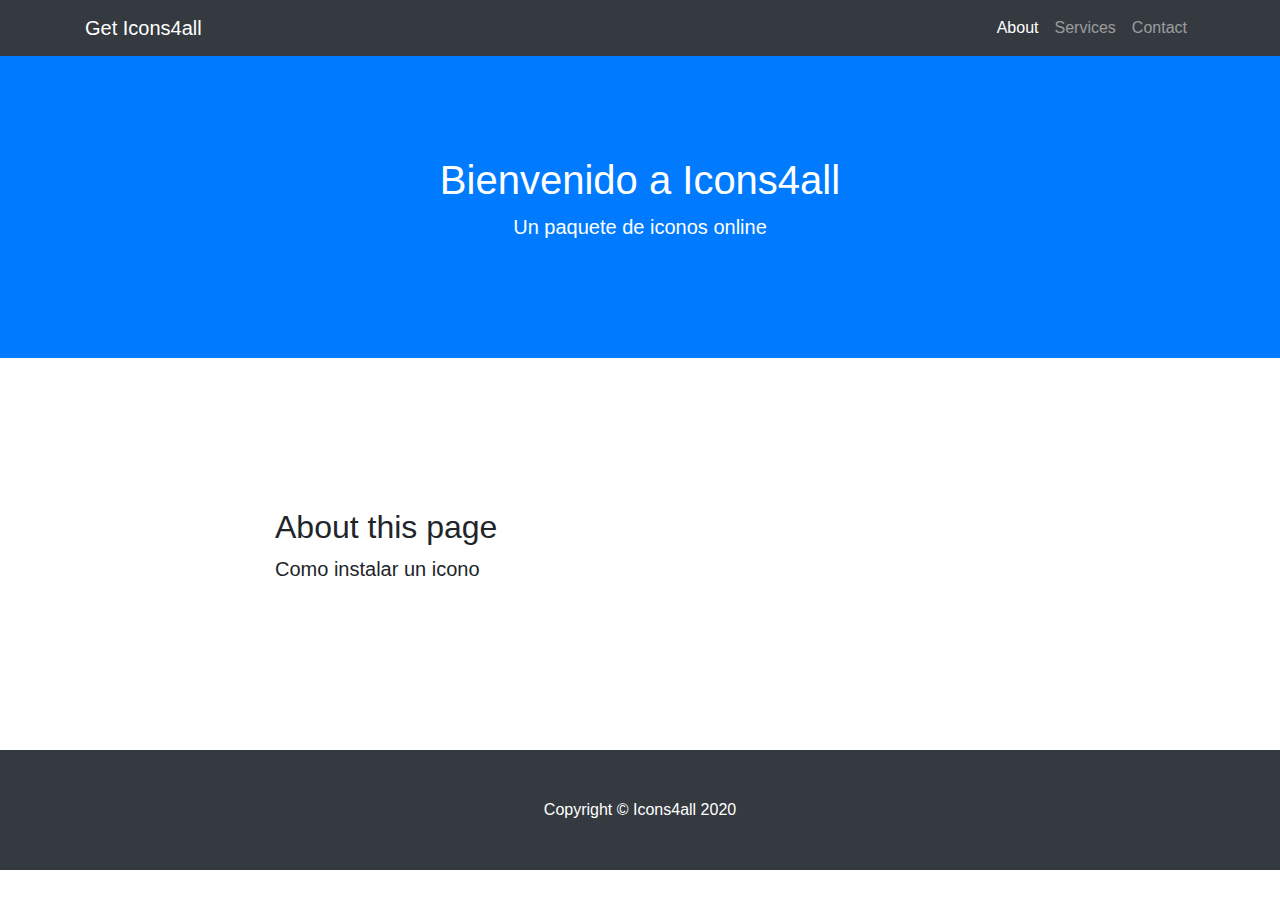
==== index.html @ ceb6196c "Initial commit" ====
<!DOCTYPE html>
<html lang="en">

<head>

  <meta charset="utf-8">
  <meta name="viewport" content="width=device-width, initial-scale=1, shrink-to-fit=no">
  <meta name="description" content="">
  <meta name="author" content="">

  <title>Get Icons4all</title>

  <!-- Bootstrap core CSS -->
  <link href="vendor/bootstrap/css/bootstrap.min.css" rel="stylesheet">

  <!-- Custom styles for this template -->
  <link href="css/scrolling-nav.css" rel="stylesheet">

</head>

<body id="page-top">

  <!-- Navigation -->
  <nav class="navbar navbar-expand-lg navbar-dark bg-dark fixed-top" id="mainNav">
    <div class="container">
      <a class="navbar-brand js-scroll-trigger" href="#page-top">Get Icons4all</a>
      <button class="navbar-toggler" type="button" data-toggle="collapse" data-target="#navbarResponsive" aria-controls="navbarResponsive" aria-expanded="false" aria-label="Toggle navigation">
        <span class="navbar-toggler-icon"></span>
      </button>
      <div class="collapse navbar-collapse" id="navbarResponsive">
        <ul class="navbar-nav ml-auto">
          <li class="nav-item">
            <a class="nav-link js-scroll-trigger" href="#about">About</a>
          </li>
          <li class="nav-item">
            <a class="nav-link js-scroll-trigger" href="#services">Services</a>
          </li>
          <li class="nav-item">
            <a class="nav-link js-scroll-trigger" href="#contact">Contact</a>
          </li>
        </ul>
      </div>
    </div>
  </nav>

  <header class="bg-primary text-white">
    <div class="container text-center">
      <h1>Bienvenido a  Icons4all</h1>
      <p class="lead">Un paquete de iconos online</p>
    </div>
  </header>

  <section id="about">
    <div class="container">
      <div class="row">
        <div class="col-lg-8 mx-auto">
          <h2>About this page</h2>
          <p class="lead">Como instalar un icono</p>

        </div>
      </div>
    </div>
  </section>


  <!-- Footer -->
  <footer class="py-5 bg-dark">
    <div class="container">
      <p class="m-0 text-center text-white">Copyright &copy; Icons4all 2020</p>
    </div>
    <!-- /.container -->
  </footer>

  <!-- Bootstrap core JavaScript -->
  <script src="vendor/jquery/jquery.min.js"></script>
  <script src="vendor/bootstrap/js/bootstrap.bundle.min.js"></script>

  <!-- Plugin JavaScript -->
  <script src="vendor/jquery-easing/jquery.easing.min.js"></script>

  <!-- Custom JavaScript for this theme -->
  <script src="js/scrolling-nav.js"></script>

</body>

</html>
---- css/scrolling-nav.css ----
/*!
 * Start Bootstrap - Scrolling Nav (https://startbootstrap.com/templates/scrolling-nav)
 * Copyright 2013-2020 Start Bootstrap
 * Licensed under MIT (https://github.com/StartBootstrap/startbootstrap-scrolling-nav/blob/master/LICENSE)
 */
header {
  padding: 156px 0 100px;
}

section {
  padding: 150px 0;
}
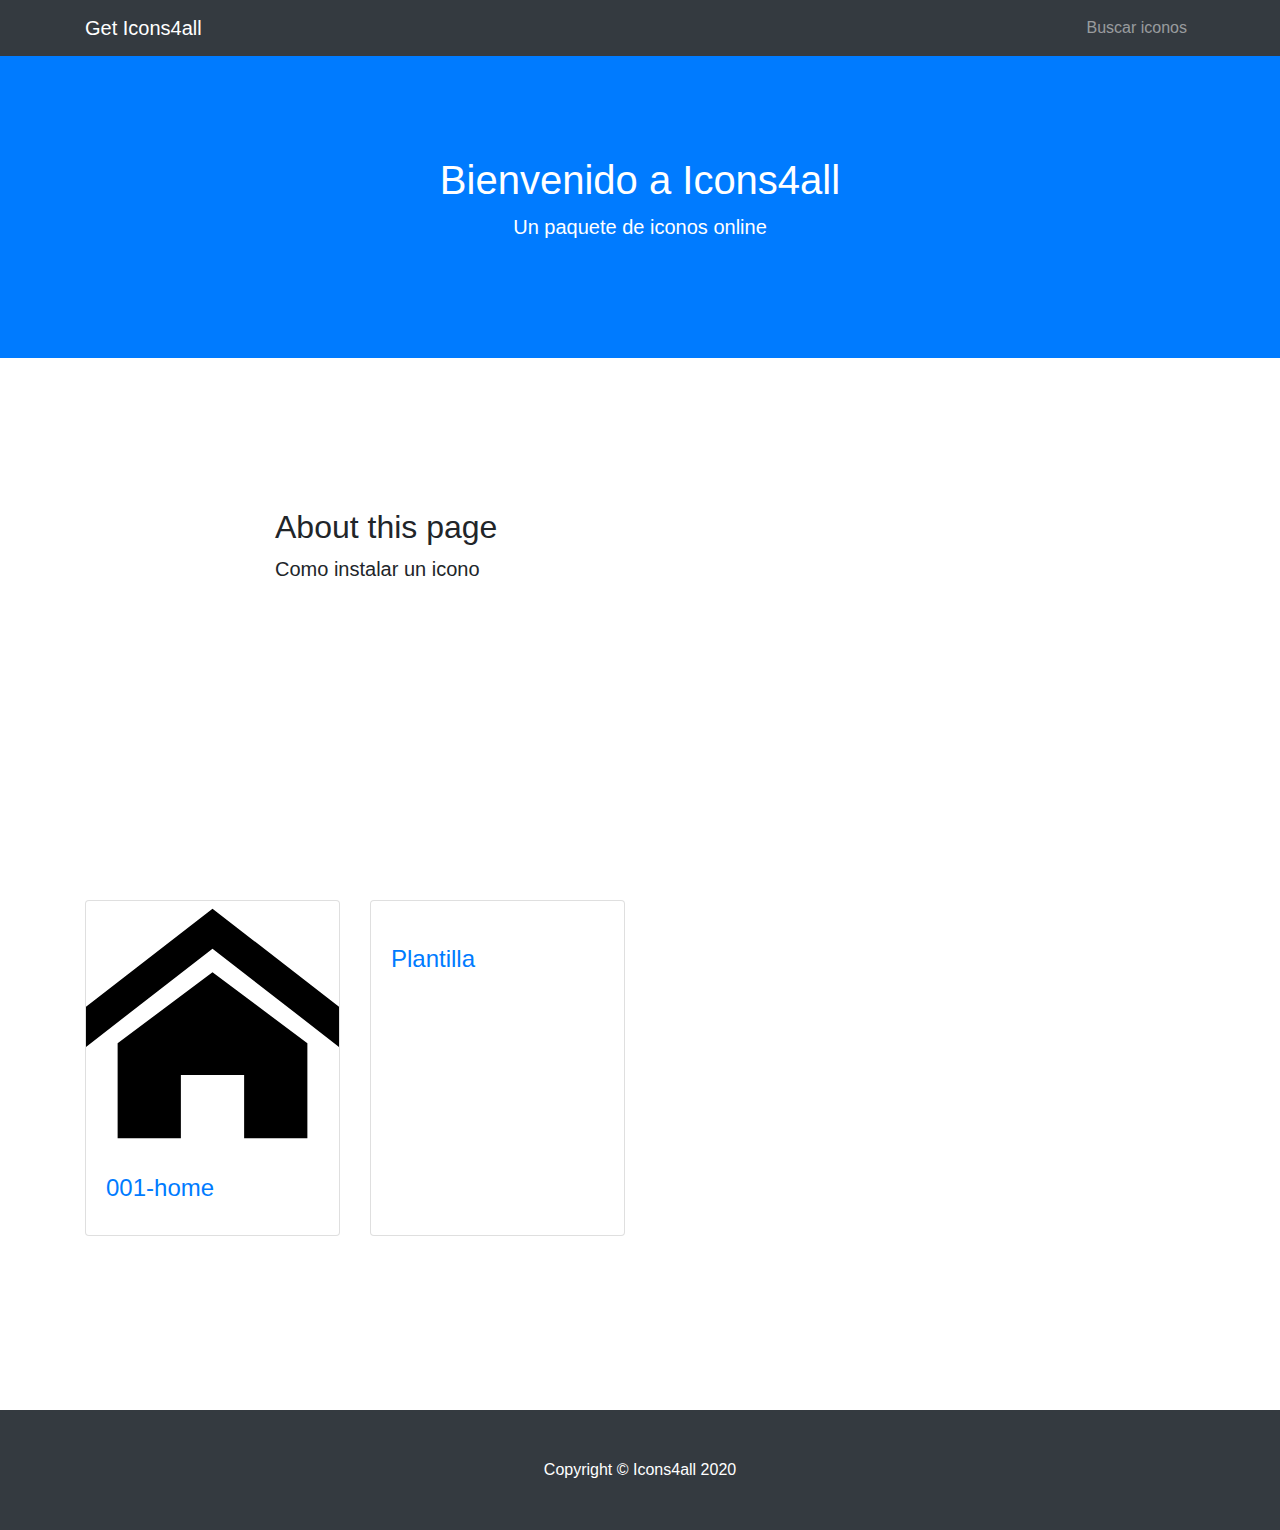
==== commit 1c4f1324: "Version 2 final" ====
--- a/index.html
+++ b/index.html
@@ -23,20 +23,14 @@
   <!-- Navigation -->
   <nav class="navbar navbar-expand-lg navbar-dark bg-dark fixed-top" id="mainNav">
     <div class="container">
-      <a class="navbar-brand js-scroll-trigger" href="#page-top">Get Icons4all</a>
+      <a class="navbar-brand js-scroll-trigger" href="index.html">Get Icons4all</a>
       <button class="navbar-toggler" type="button" data-toggle="collapse" data-target="#navbarResponsive" aria-controls="navbarResponsive" aria-expanded="false" aria-label="Toggle navigation">
         <span class="navbar-toggler-icon"></span>
       </button>
       <div class="collapse navbar-collapse" id="navbarResponsive">
         <ul class="navbar-nav ml-auto">
           <li class="nav-item">
-            <a class="nav-link js-scroll-trigger" href="#about">About</a>
-          </li>
-          <li class="nav-item">
-            <a class="nav-link js-scroll-trigger" href="#services">Services</a>
-          </li>
-          <li class="nav-item">
-            <a class="nav-link js-scroll-trigger" href="#contact">Contact</a>
+            <a class="nav-link js-scroll-trigger" href="/index.html#about">Buscar iconos</a>
           </li>
         </ul>
       </div>
@@ -61,6 +55,38 @@
       </div>
     </div>
   </section>
+  <section>
+<!-- Page Content -->
+<div class="container">
+
+  <div class="row">
+    <div class="col-lg-3 col-md-4 col-sm-6 mb-4">
+      <div class="card h-100">
+        <a href="/open/001.html"><img class="card-img-top" src="/icons/Icons4all/pack1/001-home.svg" alt=""></a>
+        <div class="card-body">
+          <h4 class="card-title">
+            <a href="/open/001.html">001-home</a>
+          </h4>
+        </div>
+      </div>
+    </div>
+    <div class="col-lg-3 col-md-4 col-sm-6 mb-4">
+      <div class="card h-100">
+        <a href="#"><img class="card-img-top" src="http://placehold.it/700x400" alt=""></a>
+        <div class="card-body">
+          <h4 class="card-title">
+            <a href="#">Plantilla</a>
+          </h4>
+        </div>
+      </div>
+    </div>
+    </div>
+  </div>
+  <!-- /.row -->
+
+</div>
+<!-- /.container -->
+  </section>
 
 
   <!-- Footer -->
--- a/css/scrolling-nav.css
+++ b/css/scrolling-nav.css
@@ -10,3 +10,7 @@
 section {
   padding: 150px 0;
 }
+.iconoabrir{
+  text-align: center;
+  vertical-align: middle;
+}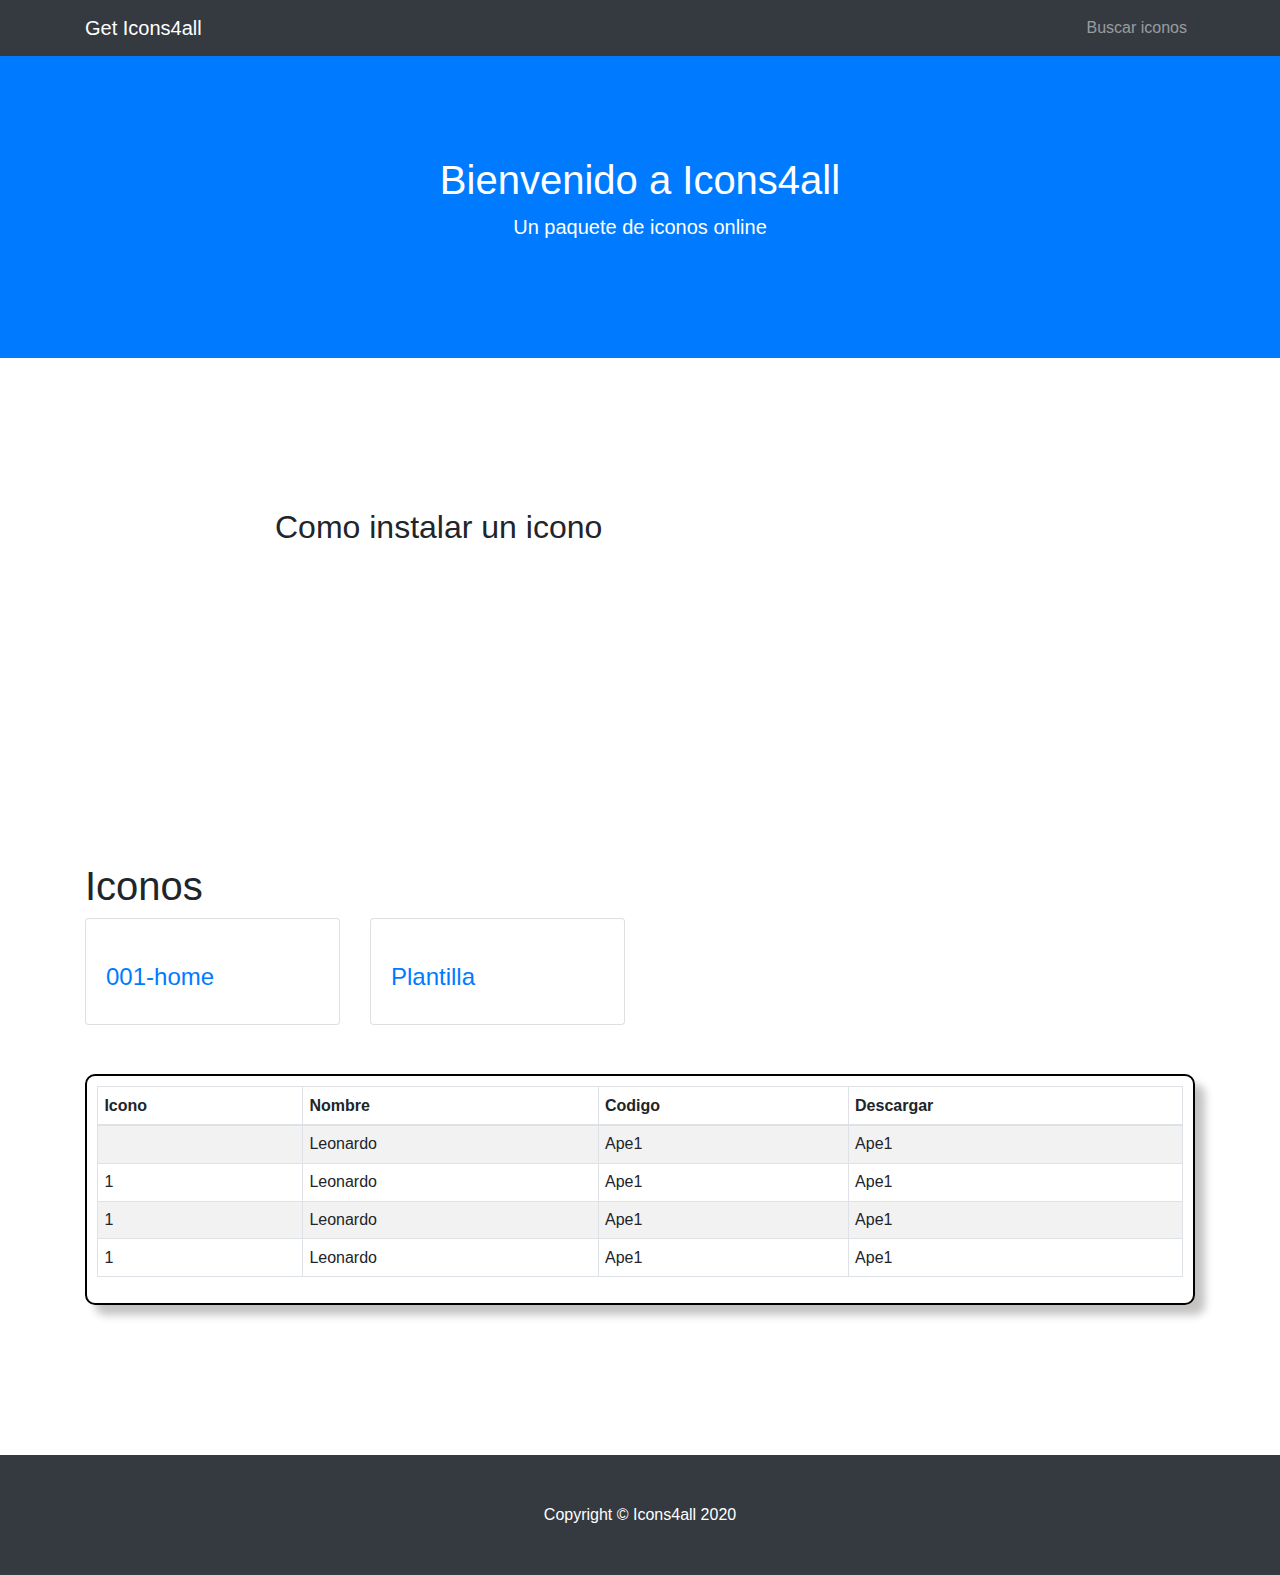
==== commit 4526b18d: "reparacion" ====
--- a/index.html
+++ b/index.html
@@ -9,6 +9,9 @@
   <meta name="author" content="">
 
   <title>Get Icons4all</title>
+
+  <!-- Datatables -->
+  <link rel="stylesheet" href="https://cdn.datatables.net/1.10.20/css/dataTables.bootstrap4.min.css">
 
   <!-- Bootstrap core CSS -->
   <link href="vendor/bootstrap/css/bootstrap.min.css" rel="stylesheet">
@@ -48,8 +51,8 @@
     <div class="container">
       <div class="row">
         <div class="col-lg-8 mx-auto">
-          <h2>About this page</h2>
-          <p class="lead">Como instalar un icono</p>
+          <h2>Como instalar un icono</h2>
+          <p class="lead"></p>
 
         </div>
       </div>
@@ -58,7 +61,7 @@
   <section>
 <!-- Page Content -->
 <div class="container">
-
+<h1>Iconos</h1>
   <div class="row">
     <div class="col-lg-3 col-md-4 col-sm-6 mb-4">
       <div class="card h-100">
@@ -81,6 +84,43 @@
       </div>
     </div>
     </div>
+    <div class="tablaiconos" style="margin-top: 25px;padding: 10px">
+      <table id="tablax" class="table table-striped table-bordered" style="width:100%">
+          <thead>
+              <th>Icono</th>
+              <th>Nombre</th>
+              <th>Codigo</th>
+              <th>Descargar</th>
+          </thead>
+          <tbody>
+              <tr>
+                  <td></td>
+                  <td>Leonardo</td>
+                  <td>Ape1</td>
+                  <td>Ape1</td>
+              </tr>
+              <tr>
+                  <td>1</td>
+                  <td>Leonardo</td>
+                  <td>Ape1</td>
+                  <td>Ape1</td>
+              </tr>
+              <tr>
+                  <td>1</td>
+                  <td>Leonardo</td>
+                  <td>Ape1</td>
+                  <td>Ape1</td>
+              </tr>
+              <tr>
+                  <td>1</td>
+                  <td>Leonardo</td>
+                  <td>Ape1</td>
+                  <td>Ape1</td>
+              </tr>
+
+          </tbody>
+      </table>
+  </div>
   </div>
   <!-- /.row -->
 
@@ -107,6 +147,39 @@
   <!-- Custom JavaScript for this theme -->
   <script src="js/scrolling-nav.js"></script>
 
+  <!-- Datatables-->
+  <script src="https://cdn.datatables.net/1.10.20/js/jquery.dataTables.min.js">
+  </script>
+  <script>
+    $(document).ready(function () {
+        $('#tablax').DataTable({
+            language: {
+                processing: "Tratamiento en curso...",
+                search: "Buscar&nbsp;:",
+                lengthMenu: "Agrupar de _MENU_ items",
+                info: "Mostrando del item _START_ al _END_ de un total de _TOTAL_ items",
+                infoEmpty: "No existen datos.",
+                infoFiltered: "(filtrado de _MAX_ elementos en total)",
+                infoPostFix: "",
+                loadingRecords: "Cargando...",
+                zeroRecords: "No se encontraron datos con tu busqueda",
+                emptyTable: "No hay datos disponibles en la tabla.",
+                paginate: {
+                    first: "Primero",
+                    previous: "Anterior",
+                    next: "Siguiente",
+                    last: "Ultimo"
+                },
+                aria: {
+                    sortAscending: ": active para ordenar la columna en orden ascendente",
+                    sortDescending: ": active para ordenar la columna en orden descendente"
+                }
+            },
+            scrollY: 400,
+            lengthMenu: [ [10, 25, -1], [10, 25, "All"] ],
+        });
+    });
+</script>
 </body>
 
 </html>
--- a/css/scrolling-nav.css
+++ b/css/scrolling-nav.css
@@ -13,4 +13,12 @@
 .iconoabrir{
   text-align: center;
   vertical-align: middle;
+}
+th,td {
+  padding: 0.4rem !important;
+}
+div.tablaiconos {
+  box-shadow: 10px 10px 8px #c5c2c2;
+  border: 2px solid black;
+  border-radius: 10px;
 }